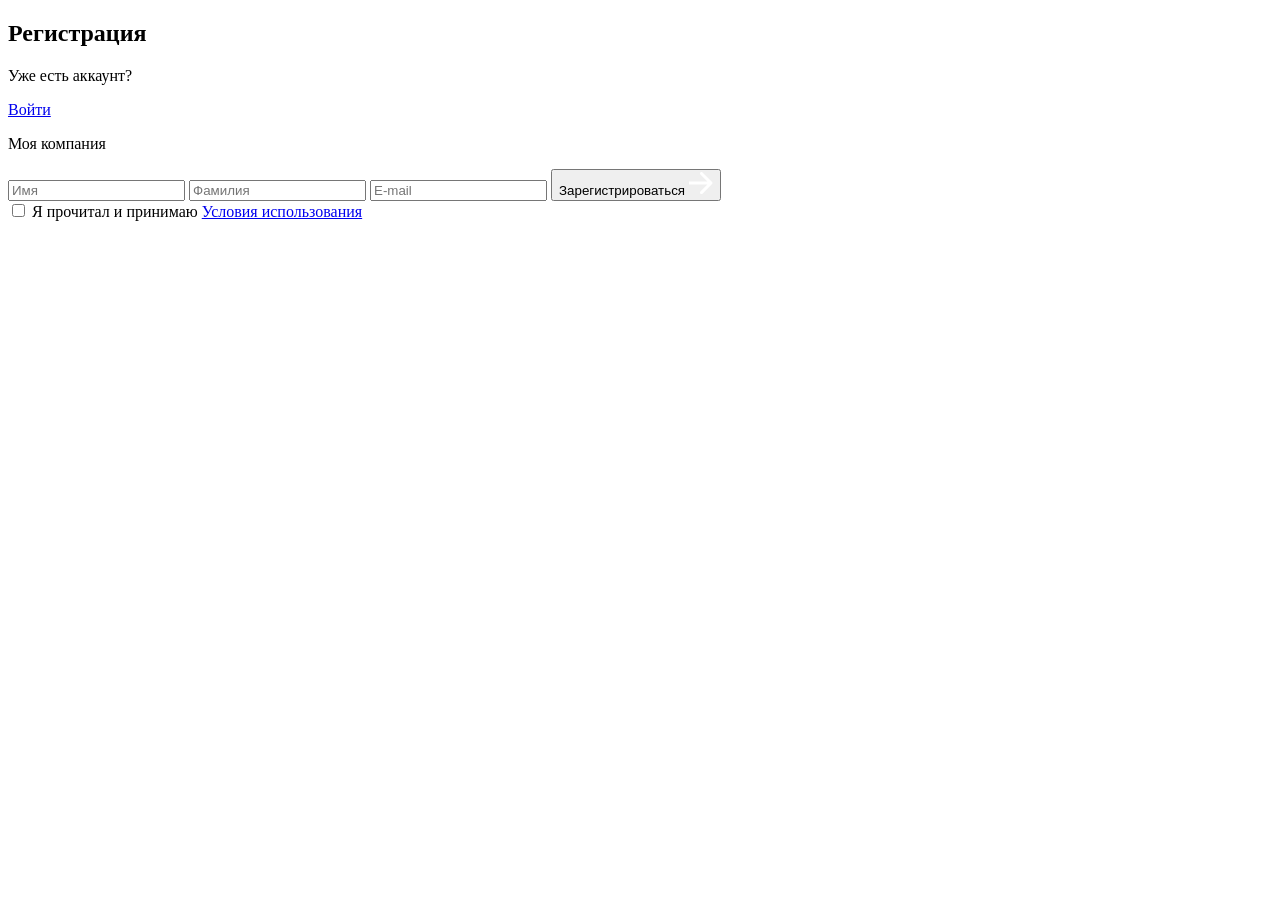
==== HTML_CSS/2-Form/index.html @ 6adc0508 "Register" ====
<!DOCTYPE html>
<html lang="en">
<head>
    <meta charset="UTF-8">
    <meta name="viewport" content="width=device-width, initial-scale=1.0">
    <title>Регистрация</title>
</head>
<body>
    <section class="register">
        <h1>Регистрация</h1>
        <section class="login-link">
            <p>Уже есть аккаунт?</p>
            <a href="#">Войти</a>
        </section>
        <p>Моя компания</p>
        <form action="" method="POST">
            <input type="text" name="name" placeholder="Имя">
            <input type="text" name="surname" placeholder="Фамилия">
            <input type="email" name="email" placeholder="E-mail">
            <button type="submit">Зарегистрироваться
                <svg width="24" height="23" viewBox="0 0 24 23" fill="none" xmlns="http://www.w3.org/2000/svg">
                    <path
                    d="M23.0607 12.1066C23.6464 11.5208 23.6464 10.5711 23.0607 9.98528L13.5147 0.439342C12.9289 -0.146444 11.9792 -0.146444 11.3934 0.439342C10.8076 1.02513 10.8076 1.97488 11.3934 2.56066L19.8787 11.0459L11.3934 19.5312C10.8076 20.117 10.8076 21.0668 11.3934 21.6525C11.9792 22.2383 12.9289 22.2383 13.5147 21.6525L23.0607 12.1066ZM0 11.0459V12.5459H22V11.0459V9.54594H0V11.0459Z"
                    fill="white" />
                </svg>
            </button>
            <section class="agree-section">
                <input type="checkbox" name="agree" id="agree">
                <label for="agree">Я прочитал и принимаю <a href="#">Условия использования</a></label>
            </section>
        </form>
    </section>
</body>
</html>
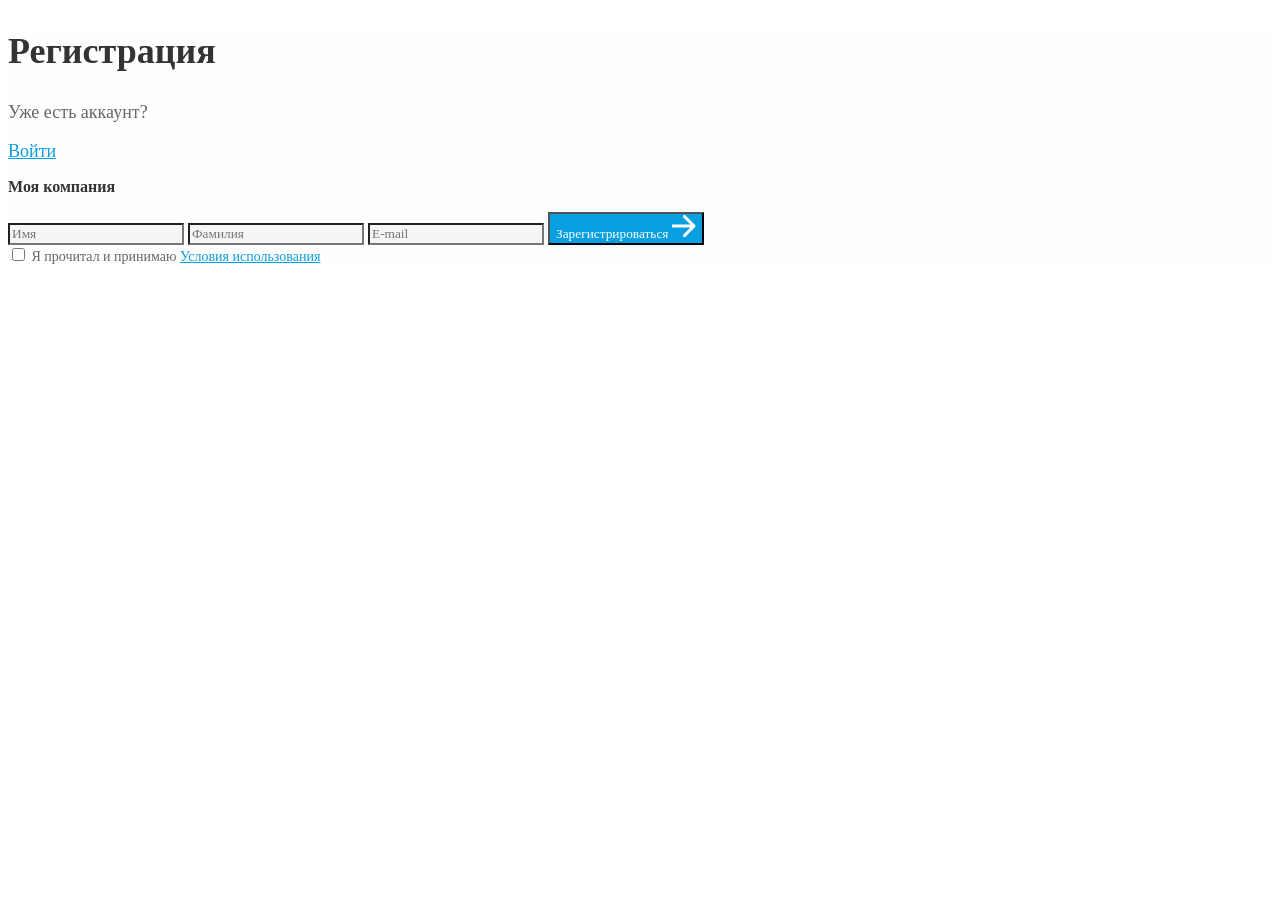
==== commit 449aa6f9: "Basic css styles" ====
--- a/HTML_CSS/2-Form/index.html
+++ b/HTML_CSS/2-Form/index.html
@@ -3,6 +3,7 @@
 <head>
     <meta charset="UTF-8">
     <meta name="viewport" content="width=device-width, initial-scale=1.0">
+    <link rel="stylesheet" href="style.css">
     <title>Регистрация</title>
 </head>
 <body>
@@ -12,7 +13,7 @@
             <p>Уже есть аккаунт?</p>
             <a href="#">Войти</a>
         </section>
-        <p>Моя компания</p>
+        <p class="company-name">Моя компания</p>
         <form action="" method="POST">
             <input type="text" name="name" placeholder="Имя">
             <input type="text" name="surname" placeholder="Фамилия">
--- a/HTML_CSS/2-Form/style.css
+++ b/HTML_CSS/2-Form/style.css
@@ -0,0 +1,49 @@
+* {
+    font-family: 'Open Sans', serif;
+}
+
+.register {
+    background-color: #FFFEFE;
+}
+
+.register h1 {
+    font-weight: 600;
+    font-size: 36px;
+    color: #333333;
+}
+
+.login-link {
+    font-size: 18px;
+}
+
+.login-link p {
+    color: #666666;
+}
+
+.login-link a {
+    color: #089FE0;
+}
+
+.company-name {
+    font-size: 16px;
+    color: #333333;
+    font-weight: 600;
+}
+
+form input {
+    background-color: #F5F5F5;
+}
+
+form button {
+    color: #ffffff;
+    background-color: #089FE0;
+}
+
+.agree-section {
+    font-size: 14px;
+    color: #666666;
+}
+
+.agree-section label a {
+    color: #089FE0;
+}
